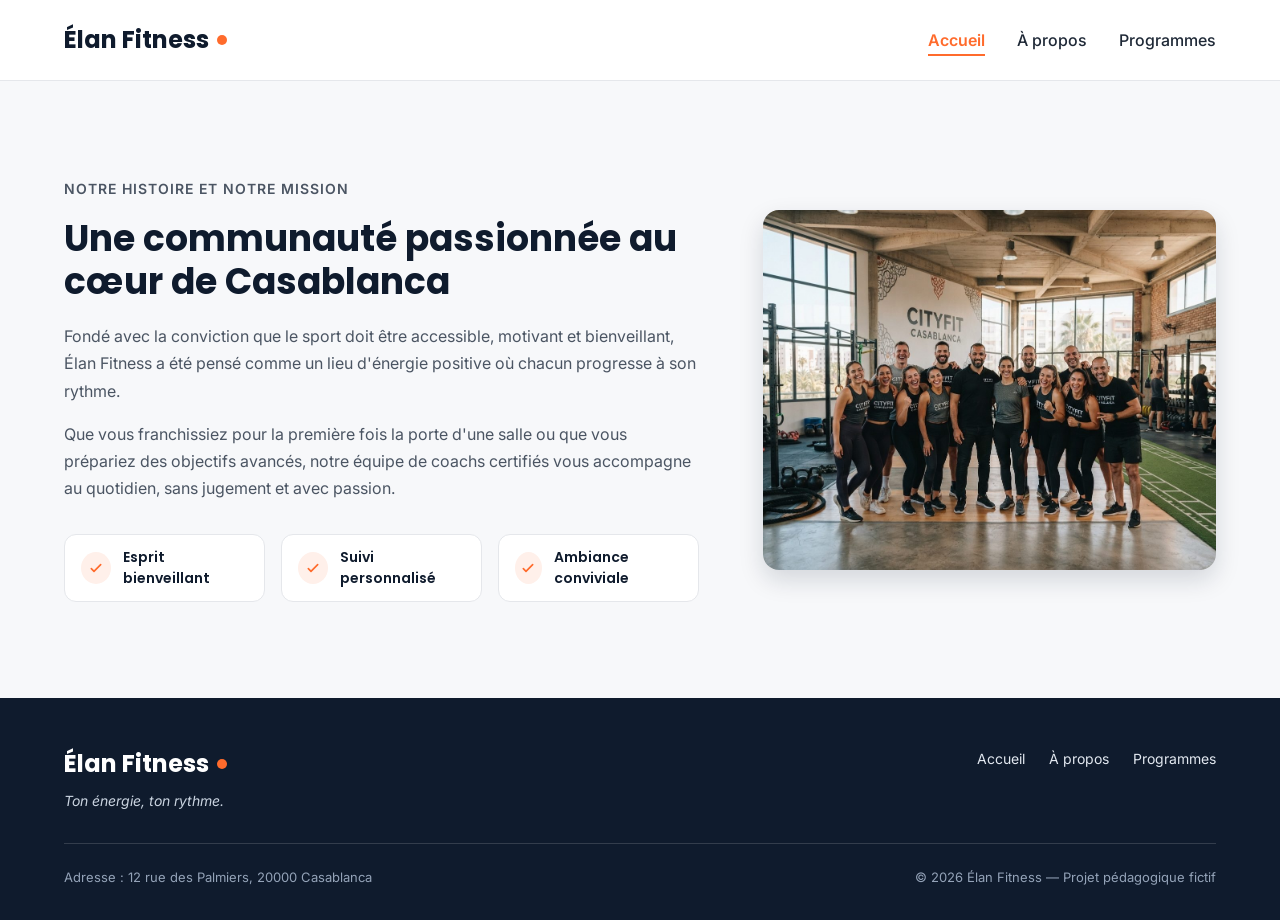
==== apropose.html @ f02e5db7 "create the a propose file, and add the links to the header list" ====
<!DOCTYPE html>
<html lang="fr">
  <head>
    <meta charset="UTF-8" />
    <meta name="viewport" content="width=device-width, initial-scale=1" />
    <meta
      name="description"
      content="Élan Fitness, salle de sport à Casablanca : musculation, yoga, cardio et boxe fitness avec des coachs diplômés. Réservez votre cours d'essai gratuit."
    />
    <title>Élan Fitness | Salle de sport à Casablanca</title>

    <link rel="preconnect" href="https://fonts.googleapis.com" />
    <link rel="preconnect" href="https://fonts.gstatic.com" crossorigin />
    <link
      href="https://fonts.googleapis.com/css2?family=Inter:wght@400;500;600&family=Poppins:wght@600;700;800&display=swap"
      rel="stylesheet"
    />

    <link rel="stylesheet" href="style.css" />
  </head>
  <body>
    <header class="en-tete">
      <div class="conteneur en-tete-contenu">
        <a href="#accueil" class="logo">Élan Fitness</a>

        <nav aria-label="Navigation principale">
          <ul class="menu">
            <li><a href="index.html" class="lien-actif">Accueil</a></li>
            <li><a href="apropose.html">À propos</a></li>
            <li><a href="programms.html">Programmes</a></li>
          </ul>
        </nav>
      </div>
    </header>

    <section id="a-propos" class="section">
      <div class="conteneur apropos-contenu">
        <div class="apropos-texte">
          <p class="sur-titre">Notre histoire et notre mission</p>
          <h2>Une communauté passionnée au cœur de Casablanca</h2>
          <p>
            Fondé avec la conviction que le sport doit être accessible, motivant
            et bienveillant, Élan Fitness a été pensé comme un lieu d'énergie
            positive où chacun progresse à son rythme.
          </p>
          <p>
            Que vous franchissiez pour la première fois la porte d'une salle ou
            que vous prépariez des objectifs avancés, notre équipe de coachs
            certifiés vous accompagne au quotidien, sans jugement et avec
            passion.
          </p>

          <ul class="valeurs">
            <li class="valeur">
              <div class="icone icone-petite">
                <img src="img/icone-check.svg" alt="" />
              </div>
              <span>Esprit bienveillant</span>
            </li>
            <li class="valeur">
              <div class="icone icone-petite">
                <img src="img/icone-check.svg" alt="" />
              </div>
              <span>Suivi personnalisé</span>
            </li>
            <li class="valeur">
              <div class="icone icone-petite">
                <img src="img/icone-check.svg" alt="" />
              </div>
              <span>Ambiance conviviale</span>
            </li>
          </ul>
        </div>

        <img
          class="apropos-image"
          src="img/equipe.jpg"
          alt="L'équipe de coachs d'Élan Fitness réunie dans la salle"
        />
      </div>
    </section>
    <footer class="pied-de-page">
      <div class="conteneur">
        <div class="pied-haut">
          <div>
            <p class="logo logo-clair">Élan Fitness</p>
            <p class="slogan">Ton énergie, ton rythme.</p>
          </div>

          <nav aria-label="Navigation du pied de page">
            <ul class="menu menu-pied">
              <li><a href="#accueil">Accueil</a></li>
              <li><a href="#a-propos">À propos</a></li>
              <li><a href="#programmes">Programmes</a></li>
            </ul>
          </nav>
        </div>

        <div class="pied-bas">
          <p>Adresse : 12 rue des Palmiers, 20000 Casablanca</p>
          <p>&copy; 2026 Élan Fitness — Projet pédagogique fictif</p>
        </div>
      </div>
    </footer>
  </body>
</html>
---- style.css ----
* {
  box-sizing: border-box;
  margin: 0;
  padding: 0;
}

html {
  scroll-behavior: smooth;
}

body {
  font-family: 'Inter', Arial, sans-serif;
  font-size: 16px;
  line-height: 1.5;
  color: #1F2937;
  background-color: #F7F8FA;
}

h1, h2, h3, h4 {
  font-family: 'Poppins', Arial, sans-serif;
  color: #0F1B2D;
}

a {
  color: inherit;
  text-decoration: none;
}

ul {
  list-style: none;
}

img {
  display: block;
  max-width: 100%;
}

a:focus-visible,
button:focus-visible {
  outline: 3px solid #FF6B2C;
  outline-offset: 2px;
}

.conteneur {
  width: 100%;
  max-width: 1200px;
  margin: 0 auto;
  padding: 0 24px;
}

.section {
  padding: 96px 0;
}

.section-blanche {
  background-color: #FFFFFF;
  border-top: 1px solid #E5E7EB;
  border-bottom: 1px solid #E5E7EB;
}

.section-titre {
  max-width: 640px;
  margin: 0 auto 64px;
  text-align: center;
}

.section-titre h2 {
  font-size: 32px;
  margin-bottom: 16px;
}

.section-titre h3 {
  font-size: 26px;
  margin-bottom: 12px;
}

.section-titre p {
  color: #4B5563;
}

.sur-titre {
  font-size: 14px;
  font-weight: 600;
  color: #FF6B2C;
  text-transform: uppercase;
  letter-spacing: 1px;
  margin-bottom: 12px;
}

.bouton {
  display: inline-block;
  padding: 14px 28px;
  border-radius: 8px;
  font-size: 16px;
  font-weight: 600;
  text-align: center;
  cursor: pointer;
}

.bouton-principal {
  background-color: #FF6B2C;
  border: 1px solid #FF6B2C;
  color: #FFFFFF;
}

.bouton-principal:hover {
  background-color: #F05817;
}

.bouton-secondaire {
  background-color: #FFFFFF;
  border: 1px solid #0F1B2D;
  color: #0F1B2D;
}

.bouton-secondaire:hover {
  background-color: #F3F4F6;
}

.cartes {
  display: flex;
  gap: 24px;
}

.carte {
  flex: 1;
  background-color: #FFFFFF;
  border: 1px solid #E5E7EB;
  border-radius: 12px;
  box-shadow: 0 1px 3px rgba(15, 27, 45, 0.08);
}

.icone {
  width: 48px;
  height: 48px;
  background-color: #FFF0EA;
  border-radius: 8px;
  display: flex;
  align-items: center;
  justify-content: center;
}

.icone img {
  width: 24px;
  height: 24px;
}

.icone-petite {
  width: 32px;
  height: 32px;
  border-radius: 50%;
}

.icone-petite img {
  width: 16px;
  height: 16px;
}

.en-tete {
  position: sticky;
  top: 0;
  z-index: 10;
  background-color: #FFFFFF;
  border-bottom: 1px solid #E5E7EB;
}

.en-tete-contenu {
  height: 80px;
  display: flex;
  align-items: center;
  justify-content: space-between;
}

.logo {
  display: flex;
  align-items: center;
  font-family: 'Poppins', Arial, sans-serif;
  font-size: 24px;
  font-weight: 700;
  color: #0F1B2D;
}

.logo::after {
  content: "";
  width: 10px;
  height: 10px;
  margin-left: 8px;
  background-color: #FF6B2C;
  border-radius: 50%;
}

.menu {
  display: flex;
  gap: 32px;
}

.menu a {
  font-weight: 500;
  padding-bottom: 4px;
  border-bottom: 2px solid transparent;
}

.menu a:hover {
  color: #FF6B2C;
}

.menu .lien-actif {
  color: #FF6B2C;
  font-weight: 600;
  border-bottom-color: #FF6B2C;
}

.hero {
  padding: 64px 0 96px;
}

.hero-contenu {
  display: flex;
  align-items: center;
  gap: 32px;
}

.hero-texte {
  flex: 7;
}

.hero-texte h1 {
  font-size: 48px;
  font-weight: 800;
  line-height: 1.2;
  margin-bottom: 24px;
}

.hero-description {
  max-width: 520px;
  font-size: 18px;
  line-height: 1.6;
  color: #4B5563;
  margin-bottom: 32px;
}

.boutons {
  display: flex;
  flex-wrap: wrap;
  gap: 16px;
}

.hero-image {
  flex: 5;
  min-width: 0;
  height: 400px;
  object-fit: cover;
  border-radius: 16px;
  border: 1px solid #E5E7EB;
  box-shadow: 0 10px 25px rgba(15, 27, 45, 0.15);
}

.chiffres {
  display: flex;
  margin-top: 64px;
  padding: 32px;
  background-color: #FFFFFF;
  border: 1px solid #E5E7EB;
  border-radius: 12px;
  box-shadow: 0 1px 3px rgba(15, 27, 45, 0.08);
}

.chiffre {
  flex: 1;
  text-align: center;
  font-weight: 500;
  color: #0F1B2D;
}

.chiffre + .chiffre {
  border-left: 1px solid #E5E7EB;
}

.chiffre-nombre {
  font-family: 'Poppins', Arial, sans-serif;
  font-size: 36px;
  font-weight: 800;
  color: #FF6B2C;
}

.carte-avantage {
  padding: 24px;
  background-color: #F7F8FA;
  box-shadow: none;
}

.carte-avantage .icone {
  margin-bottom: 20px;
}

.carte-avantage h3 {
  font-size: 20px;
  margin-bottom: 8px;
}

.carte-avantage p {
  color: #4B5563;
  line-height: 1.6;
}

.apropos-contenu {
  display: flex;
  align-items: center;
  gap: 64px;
}

.apropos-texte {
  flex: 7;
}

.apropos-texte h2 {
  font-size: 36px;
  line-height: 1.2;
  margin-bottom: 20px;
}

.apropos-texte p {
  color: #4B5563;
  line-height: 1.7;
  margin-bottom: 16px;
}

.valeurs {
  display: flex;
  gap: 16px;
  margin-top: 32px;
}

.valeur {
  flex: 1;
  display: flex;
  align-items: center;
  gap: 12px;
  padding: 12px 16px;
  background-color: #FFFFFF;
  border: 1px solid #E5E7EB;
  border-radius: 12px;
  font-family: 'Poppins', Arial, sans-serif;
  font-size: 14px;
  font-weight: 600;
  color: #0F1B2D;
}

.apropos-image {
  flex: 5;
  min-width: 0;
  height: 360px;
  object-fit: cover;
  border-radius: 16px;
  box-shadow: 0 10px 25px rgba(15, 27, 45, 0.15);
}

.carte-programme {
  display: flex;
  flex-direction: column;
  overflow: hidden;
}

.carte-programme > img {
  width: 100%;
  height: 200px;
  object-fit: cover;
}

.programme-corps {
  flex: 1;
  display: flex;
  flex-direction: column;
  padding: 20px;
}

.programme-corps h3 {
  font-size: 20px;
  margin-bottom: 8px;
}

.programme-corps p {
  font-size: 15px;
  color: #4B5563;
}

.etiquette {
  align-self: flex-start;
  padding: 4px 10px;
  margin-bottom: 12px;
  border-radius: 6px;
  font-size: 12px;
  font-weight: 600;
}

.etiquette-orange {
  background-color: #FFEDE5;
  color: #C2410C;
}

.etiquette-bleue {
  background-color: #DBEAFE;
  color: #1D4ED8;
}

.etiquette-verte {
  background-color: #D1FAE5;
  color: #047857;
}

.programme-corps .duree {
  display: flex;
  align-items: center;
  gap: 8px;
  margin-top: auto;
  padding-top: 16px;
  border-top: 1px solid #E5E7EB;
  font-size: 13px;
  font-weight: 600;
  color: #0F1B2D;
}

.programme-corps h3 + p {
  margin-bottom: 16px;
}

.duree img {
  width: 16px;
  height: 16px;
}

.formules {
  margin-top: 96px;
}

.formule {
  position: relative;
  display: flex;
  flex-direction: column;
  padding: 28px;
}

.formule h4 {
  font-size: 20px;
}

.prix {
  margin: 8px 0 16px;
  font-family: 'Poppins', Arial, sans-serif;
  font-size: 30px;
  font-weight: 800;
  color: #FF6B2C;
}

.prix span {
  font-family: 'Inter', Arial, sans-serif;
  font-size: 16px;
  font-weight: 500;
  color: #4B5563;
}

.prix-note {
  margin: -8px 0 16px;
  font-size: 13px;
  color: #4B5563;
}

.formule-liste {
  flex: 1;
  margin-bottom: 24px;
}

.formule-liste li {
  padding-left: 28px;
  margin-bottom: 12px;
  font-size: 15px;
  background-image: url('img/icone-check.svg');
  background-repeat: no-repeat;
  background-position: left center;
  background-size: 16px;
}

.formule .bouton {
  display: block;
}

.formule-populaire {
  border: 2px solid #FF6B2C;
  box-shadow: 0 10px 25px rgba(255, 107, 44, 0.2);
}

.badge-populaire {
  position: absolute;
  top: -14px;
  left: 50%;
  transform: translateX(-50%);
  padding: 4px 14px;
  background-color: #FF6B2C;
  border-radius: 999px;
  font-size: 12px;
  font-weight: 700;
  text-transform: uppercase;
  color: #FFFFFF;
}

.pied-de-page {
  padding: 48px 0 32px;
  background-color: #0F1B2D;
  color: #FFFFFF;
}

.pied-haut {
  display: flex;
  justify-content: space-between;
  align-items: flex-start;
  padding-bottom: 32px;
  border-bottom: 1px solid rgba(255, 255, 255, 0.15);
}

.logo-clair {
  color: #FFFFFF;
}

.slogan {
  margin-top: 8px;
  font-size: 14px;
  font-style: italic;
  color: #CBD5E1;
}

.menu-pied {
  gap: 24px;
}

.menu-pied a {
  font-size: 14px;
  font-weight: 400;
  color: #E2E8F0;
}

.pied-bas {
  display: flex;
  justify-content: space-between;
  margin-top: 24px;
  font-size: 13px;
  color: #94A3B8;
}
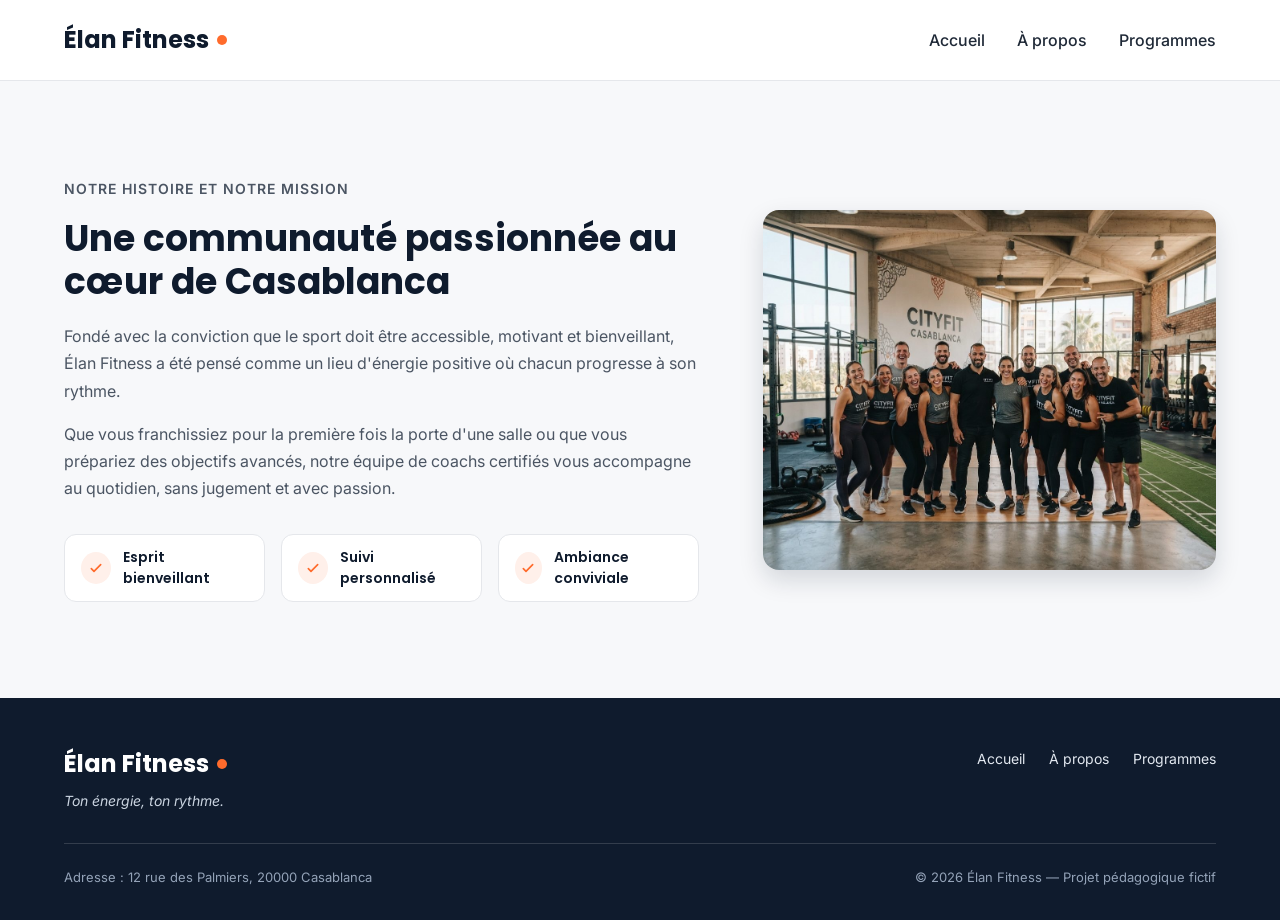
==== commit 48892495: "edit the footer link in all thf html files, with the real pages link for navigation" ====
--- a/apropose.html
+++ b/apropose.html
@@ -25,9 +25,9 @@
 
         <nav aria-label="Navigation principale">
           <ul class="menu">
-            <li><a href="index.html" class="lien-actif">Accueil</a></li>
+            <li><a href="index.html">Accueil</a></li>
             <li><a href="apropose.html">À propos</a></li>
-            <li><a href="programms.html">Programmes</a></li>
+            <li><a href="programm.html">Programmes</a></li>
           </ul>
         </nav>
       </div>
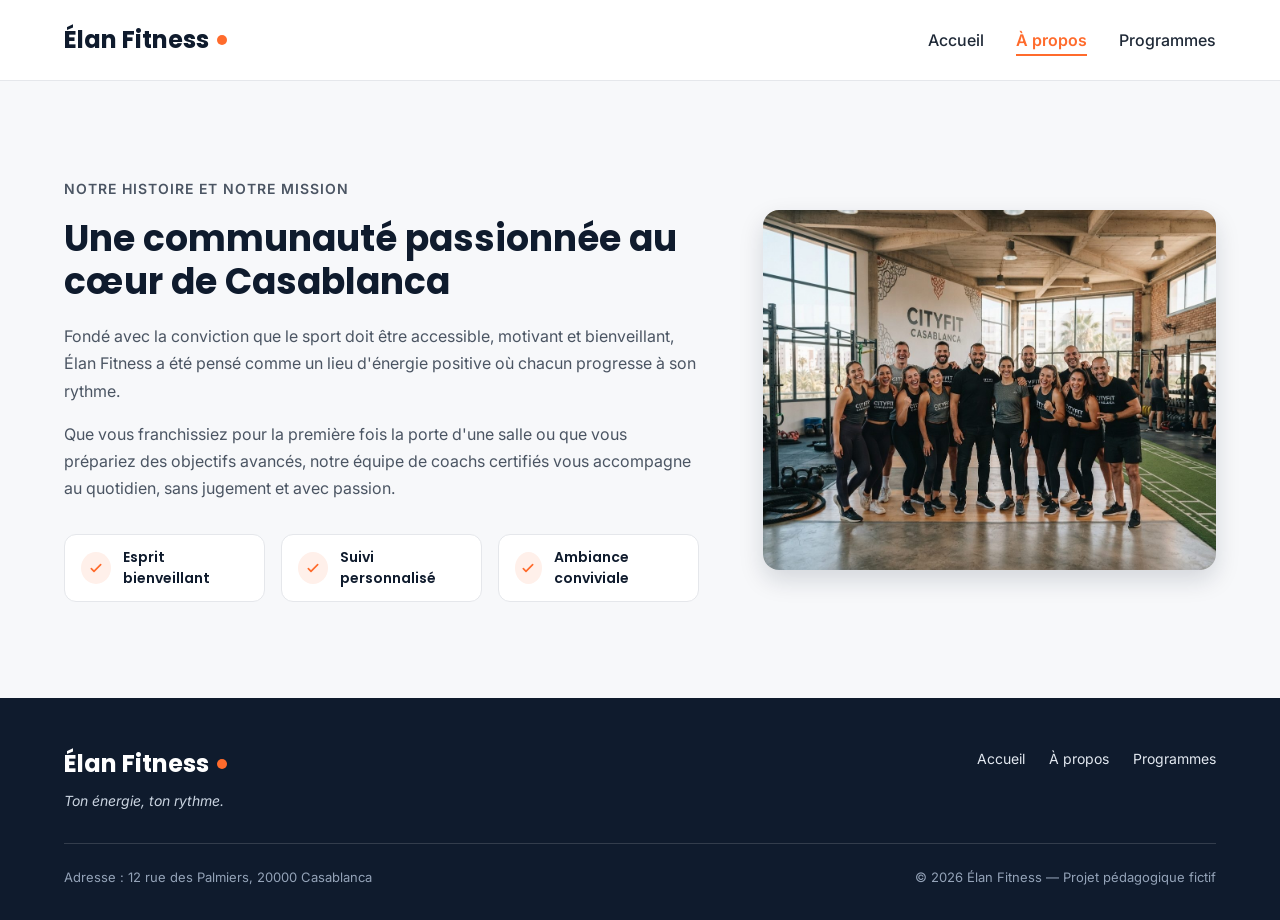
==== commit 4ade1278: "edit the link to be active when its the current page" ====
--- a/apropose.html
+++ b/apropose.html
@@ -26,7 +26,7 @@
         <nav aria-label="Navigation principale">
           <ul class="menu">
             <li><a href="index.html">Accueil</a></li>
-            <li><a href="apropose.html">À propos</a></li>
+            <li><a href="apropose.html" class="lien-actif">À propos</a></li>
             <li><a href="programm.html">Programmes</a></li>
           </ul>
         </nav>
@@ -79,6 +79,7 @@
         />
       </div>
     </section>
+
     <footer class="pied-de-page">
       <div class="conteneur">
         <div class="pied-haut">
@@ -89,9 +90,9 @@
 
           <nav aria-label="Navigation du pied de page">
             <ul class="menu menu-pied">
-              <li><a href="#accueil">Accueil</a></li>
-              <li><a href="#a-propos">À propos</a></li>
-              <li><a href="#programmes">Programmes</a></li>
+              <li><a href="index.html">Accueil</a></li>
+              <li><a href="apropose.html">À propos</a></li>
+              <li><a href="programm.html">Programmes</a></li>
             </ul>
           </nav>
         </div>
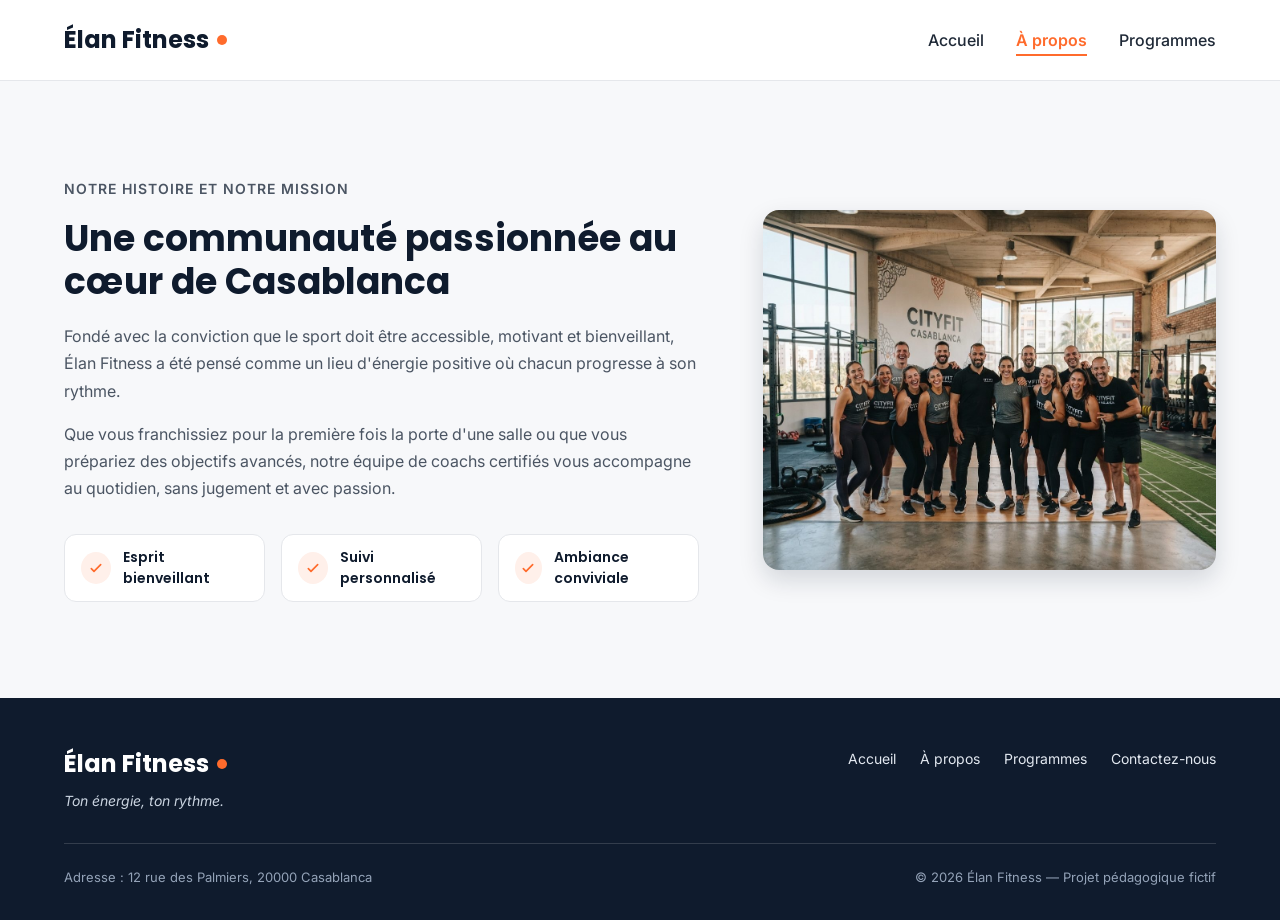
==== commit b06d639b: "restyle the contact detail page, and let it to be flex, and its children have row direction and cent" ====
--- a/apropose.html
+++ b/apropose.html
@@ -93,6 +93,7 @@
               <li><a href="index.html">Accueil</a></li>
               <li><a href="apropose.html">À propos</a></li>
               <li><a href="programm.html">Programmes</a></li>
+              <li><a href="contactUs.html">Contactez-nous</a></li>
             </ul>
           </nav>
         </div>
--- a/style.css
+++ b/style.css
@@ -9,16 +9,19 @@
 }
 
 body {
-  font-family: 'Inter', Arial, sans-serif;
+  font-family: "Inter", Arial, sans-serif;
   font-size: 16px;
   line-height: 1.5;
-  color: #1F2937;
-  background-color: #F7F8FA;
-}
-
-h1, h2, h3, h4 {
-  font-family: 'Poppins', Arial, sans-serif;
-  color: #0F1B2D;
+  color: #1f2937;
+  background-color: #f7f8fa;
+}
+
+h1,
+h2,
+h3,
+h4 {
+  font-family: "Poppins", Arial, sans-serif;
+  color: #0f1b2d;
 }
 
 a {
@@ -37,7 +40,7 @@
 
 a:focus-visible,
 button:focus-visible {
-  outline: 3px solid #FF6B2C;
+  outline: 3px solid #ff6b2c;
   outline-offset: 2px;
 }
 
@@ -53,9 +56,9 @@
 }
 
 .section-blanche {
-  background-color: #FFFFFF;
-  border-top: 1px solid #E5E7EB;
-  border-bottom: 1px solid #E5E7EB;
+  background-color: #ffffff;
+  border-top: 1px solid #e5e7eb;
+  border-bottom: 1px solid #e5e7eb;
 }
 
 .section-titre {
@@ -75,13 +78,13 @@
 }
 
 .section-titre p {
-  color: #4B5563;
+  color: #4b5563;
 }
 
 .sur-titre {
   font-size: 14px;
   font-weight: 600;
-  color: #FF6B2C;
+  color: #ff6b2c;
   text-transform: uppercase;
   letter-spacing: 1px;
   margin-bottom: 12px;
@@ -98,23 +101,23 @@
 }
 
 .bouton-principal {
-  background-color: #FF6B2C;
-  border: 1px solid #FF6B2C;
-  color: #FFFFFF;
+  background-color: #ff6b2c;
+  border: 1px solid #ff6b2c;
+  color: #ffffff;
 }
 
 .bouton-principal:hover {
-  background-color: #F05817;
+  background-color: #f05817;
 }
 
 .bouton-secondaire {
-  background-color: #FFFFFF;
-  border: 1px solid #0F1B2D;
-  color: #0F1B2D;
+  background-color: #ffffff;
+  border: 1px solid #0f1b2d;
+  color: #0f1b2d;
 }
 
 .bouton-secondaire:hover {
-  background-color: #F3F4F6;
+  background-color: #f3f4f6;
 }
 
 .cartes {
@@ -124,8 +127,8 @@
 
 .carte {
   flex: 1;
-  background-color: #FFFFFF;
-  border: 1px solid #E5E7EB;
+  background-color: #ffffff;
+  border: 1px solid #e5e7eb;
   border-radius: 12px;
   box-shadow: 0 1px 3px rgba(15, 27, 45, 0.08);
 }
@@ -133,7 +136,7 @@
 .icone {
   width: 48px;
   height: 48px;
-  background-color: #FFF0EA;
+  background-color: #fff0ea;
   border-radius: 8px;
   display: flex;
   align-items: center;
@@ -160,8 +163,8 @@
   position: sticky;
   top: 0;
   z-index: 10;
-  background-color: #FFFFFF;
-  border-bottom: 1px solid #E5E7EB;
+  background-color: #ffffff;
+  border-bottom: 1px solid #e5e7eb;
 }
 
 .en-tete-contenu {
@@ -174,10 +177,10 @@
 .logo {
   display: flex;
   align-items: center;
-  font-family: 'Poppins', Arial, sans-serif;
+  font-family: "Poppins", Arial, sans-serif;
   font-size: 24px;
   font-weight: 700;
-  color: #0F1B2D;
+  color: #0f1b2d;
 }
 
 .logo::after {
@@ -185,7 +188,7 @@
   width: 10px;
   height: 10px;
   margin-left: 8px;
-  background-color: #FF6B2C;
+  background-color: #ff6b2c;
   border-radius: 50%;
 }
 
@@ -201,13 +204,13 @@
 }
 
 .menu a:hover {
-  color: #FF6B2C;
+  color: #ff6b2c;
 }
 
 .menu .lien-actif {
-  color: #FF6B2C;
+  color: #ff6b2c;
   font-weight: 600;
-  border-bottom-color: #FF6B2C;
+  border-bottom-color: #ff6b2c;
 }
 
 .hero {
@@ -235,7 +238,7 @@
   max-width: 520px;
   font-size: 18px;
   line-height: 1.6;
-  color: #4B5563;
+  color: #4b5563;
   margin-bottom: 32px;
 }
 
@@ -251,7 +254,7 @@
   height: 400px;
   object-fit: cover;
   border-radius: 16px;
-  border: 1px solid #E5E7EB;
+  border: 1px solid #e5e7eb;
   box-shadow: 0 10px 25px rgba(15, 27, 45, 0.15);
 }
 
@@ -259,8 +262,8 @@
   display: flex;
   margin-top: 64px;
   padding: 32px;
-  background-color: #FFFFFF;
-  border: 1px solid #E5E7EB;
+  background-color: #ffffff;
+  border: 1px solid #e5e7eb;
   border-radius: 12px;
   box-shadow: 0 1px 3px rgba(15, 27, 45, 0.08);
 }
@@ -269,23 +272,23 @@
   flex: 1;
   text-align: center;
   font-weight: 500;
-  color: #0F1B2D;
+  color: #0f1b2d;
 }
 
 .chiffre + .chiffre {
-  border-left: 1px solid #E5E7EB;
+  border-left: 1px solid #e5e7eb;
 }
 
 .chiffre-nombre {
-  font-family: 'Poppins', Arial, sans-serif;
+  font-family: "Poppins", Arial, sans-serif;
   font-size: 36px;
   font-weight: 800;
-  color: #FF6B2C;
+  color: #ff6b2c;
 }
 
 .carte-avantage {
   padding: 24px;
-  background-color: #F7F8FA;
+  background-color: #f7f8fa;
   box-shadow: none;
 }
 
@@ -299,7 +302,7 @@
 }
 
 .carte-avantage p {
-  color: #4B5563;
+  color: #4b5563;
   line-height: 1.6;
 }
 
@@ -320,7 +323,7 @@
 }
 
 .apropos-texte p {
-  color: #4B5563;
+  color: #4b5563;
   line-height: 1.7;
   margin-bottom: 16px;
 }
@@ -337,13 +340,13 @@
   align-items: center;
   gap: 12px;
   padding: 12px 16px;
-  background-color: #FFFFFF;
-  border: 1px solid #E5E7EB;
+  background-color: #ffffff;
+  border: 1px solid #e5e7eb;
   border-radius: 12px;
-  font-family: 'Poppins', Arial, sans-serif;
+  font-family: "Poppins", Arial, sans-serif;
   font-size: 14px;
   font-weight: 600;
-  color: #0F1B2D;
+  color: #0f1b2d;
 }
 
 .apropos-image {
@@ -381,7 +384,7 @@
 
 .programme-corps p {
   font-size: 15px;
-  color: #4B5563;
+  color: #4b5563;
 }
 
 .etiquette {
@@ -394,17 +397,17 @@
 }
 
 .etiquette-orange {
-  background-color: #FFEDE5;
-  color: #C2410C;
+  background-color: #ffede5;
+  color: #c2410c;
 }
 
 .etiquette-bleue {
-  background-color: #DBEAFE;
-  color: #1D4ED8;
+  background-color: #dbeafe;
+  color: #1d4ed8;
 }
 
 .etiquette-verte {
-  background-color: #D1FAE5;
+  background-color: #d1fae5;
   color: #047857;
 }
 
@@ -414,10 +417,10 @@
   gap: 8px;
   margin-top: auto;
   padding-top: 16px;
-  border-top: 1px solid #E5E7EB;
+  border-top: 1px solid #e5e7eb;
   font-size: 13px;
   font-weight: 600;
-  color: #0F1B2D;
+  color: #0f1b2d;
 }
 
 .programme-corps h3 + p {
@@ -446,23 +449,23 @@
 
 .prix {
   margin: 8px 0 16px;
-  font-family: 'Poppins', Arial, sans-serif;
+  font-family: "Poppins", Arial, sans-serif;
   font-size: 30px;
   font-weight: 800;
-  color: #FF6B2C;
+  color: #ff6b2c;
 }
 
 .prix span {
-  font-family: 'Inter', Arial, sans-serif;
+  font-family: "Inter", Arial, sans-serif;
   font-size: 16px;
   font-weight: 500;
-  color: #4B5563;
+  color: #4b5563;
 }
 
 .prix-note {
   margin: -8px 0 16px;
   font-size: 13px;
-  color: #4B5563;
+  color: #4b5563;
 }
 
 .formule-liste {
@@ -474,7 +477,7 @@
   padding-left: 28px;
   margin-bottom: 12px;
   font-size: 15px;
-  background-image: url('img/icone-check.svg');
+  background-image: url("img/icone-check.svg");
   background-repeat: no-repeat;
   background-position: left center;
   background-size: 16px;
@@ -485,7 +488,7 @@
 }
 
 .formule-populaire {
-  border: 2px solid #FF6B2C;
+  border: 2px solid #ff6b2c;
   box-shadow: 0 10px 25px rgba(255, 107, 44, 0.2);
 }
 
@@ -495,18 +498,18 @@
   left: 50%;
   transform: translateX(-50%);
   padding: 4px 14px;
-  background-color: #FF6B2C;
+  background-color: #ff6b2c;
   border-radius: 999px;
   font-size: 12px;
   font-weight: 700;
   text-transform: uppercase;
-  color: #FFFFFF;
+  color: #ffffff;
 }
 
 .pied-de-page {
   padding: 48px 0 32px;
-  background-color: #0F1B2D;
-  color: #FFFFFF;
+  background-color: #0f1b2d;
+  color: #ffffff;
 }
 
 .pied-haut {
@@ -518,14 +521,14 @@
 }
 
 .logo-clair {
-  color: #FFFFFF;
+  color: #ffffff;
 }
 
 .slogan {
   margin-top: 8px;
   font-size: 14px;
   font-style: italic;
-  color: #CBD5E1;
+  color: #cbd5e1;
 }
 
 .menu-pied {
@@ -535,7 +538,7 @@
 .menu-pied a {
   font-size: 14px;
   font-weight: 400;
-  color: #E2E8F0;
+  color: #e2e8f0;
 }
 
 .pied-bas {
@@ -543,5 +546,60 @@
   justify-content: space-between;
   margin-top: 24px;
   font-size: 13px;
-  color: #94A3B8;
-}
+  color: #94a3b8;
+}
+
+.contact .conteneur {
+  text-align: center;
+  margin: 30px;
+}
+
+.contact .contact-details {
+  border: #ff3700 solid 2px;
+  width: 300px;
+  margin-right: auto;
+  margin-left: auto;
+  height: 400px;
+  display: flex;
+  flex-direction: column;
+  justify-content: space-evenly;
+  align-items: center;
+  font-size: 20px;
+  border-radius: 6px;
+}
+
+.contact .contact-details .input {
+  padding: 12px;
+  border: 2px solid #ccc;
+  border-radius: 6px;
+  font-size: 16px;
+  background-color: #fff;
+  color: #333;
+}
+
+.contact .contact-details .last-name {
+  margin: 20px;
+}
+
+.contact .contact-details .contact-mail {
+  margin-bottom: 10px;
+}
+.contact .contact-details .action-buttons {
+  margin-bottom: 10px;
+}
+.contact .contact-details .action-buttons button {
+  width: 90px;
+  padding: 5px;
+  border-radius: 5px;
+  border: white;
+  background: green;
+  color: white;
+  font-size: 20px;
+  width: 120px;
+  padding: 6px;
+}
+.contact .contact-details .last-name p,
+.contact .contact-details .first-name p,
+.contact .contact-details .contact-mail p {
+  margin-bottom: 8px;
+}
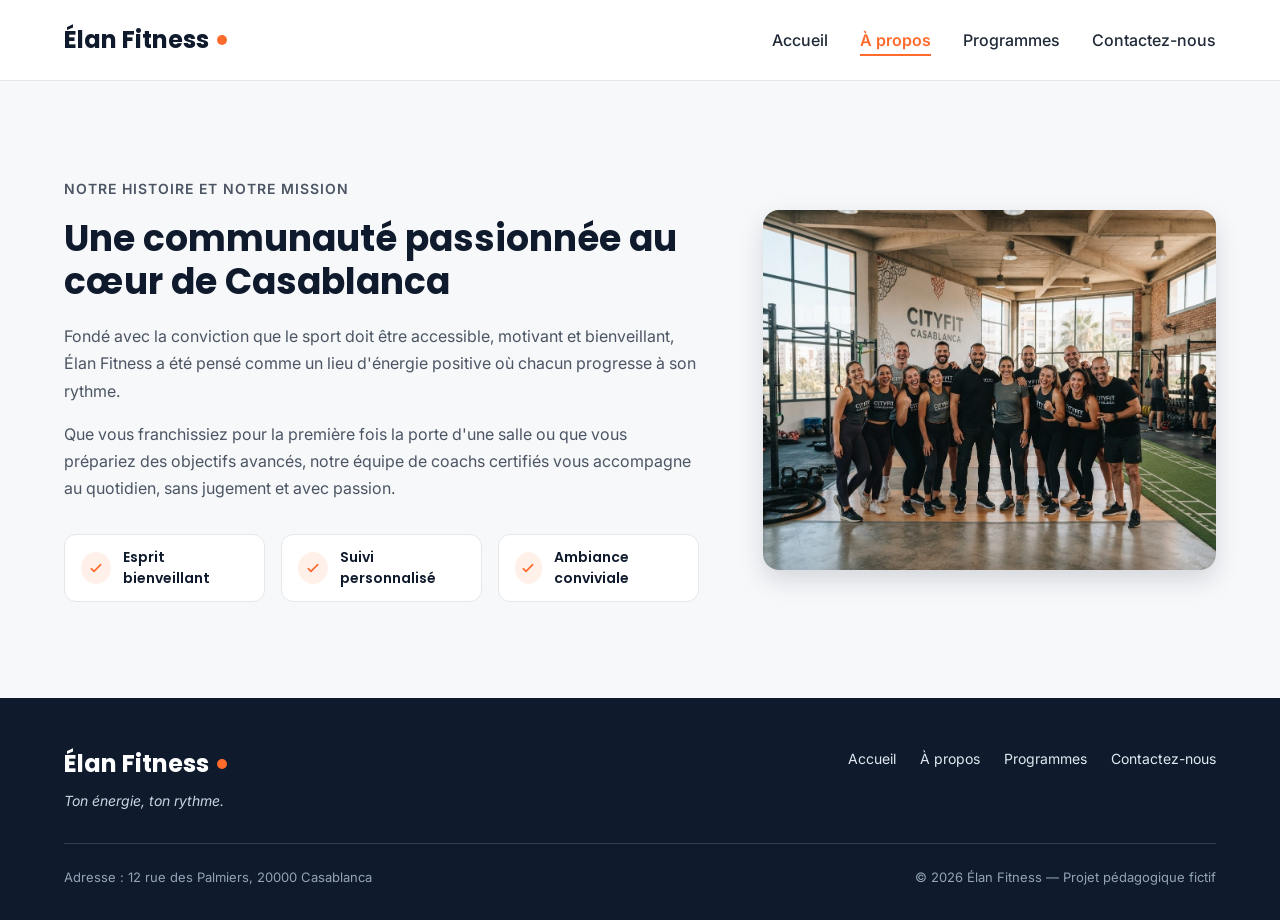
==== commit 166210e6: "wrap the contact details in form and intead of a p implements a label" ====
--- a/apropose.html
+++ b/apropose.html
@@ -28,6 +28,7 @@
             <li><a href="index.html">Accueil</a></li>
             <li><a href="apropose.html" class="lien-actif">À propos</a></li>
             <li><a href="programm.html">Programmes</a></li>
+            <li><a href="contactUs.html">Contactez-nous </a></li>
           </ul>
         </nav>
       </div>
--- a/style.css
+++ b/style.css
@@ -592,7 +592,7 @@
   padding: 5px;
   border-radius: 5px;
   border: white;
-  background: green;
+  background: #ff3700;
   color: white;
   font-size: 20px;
   width: 120px;
